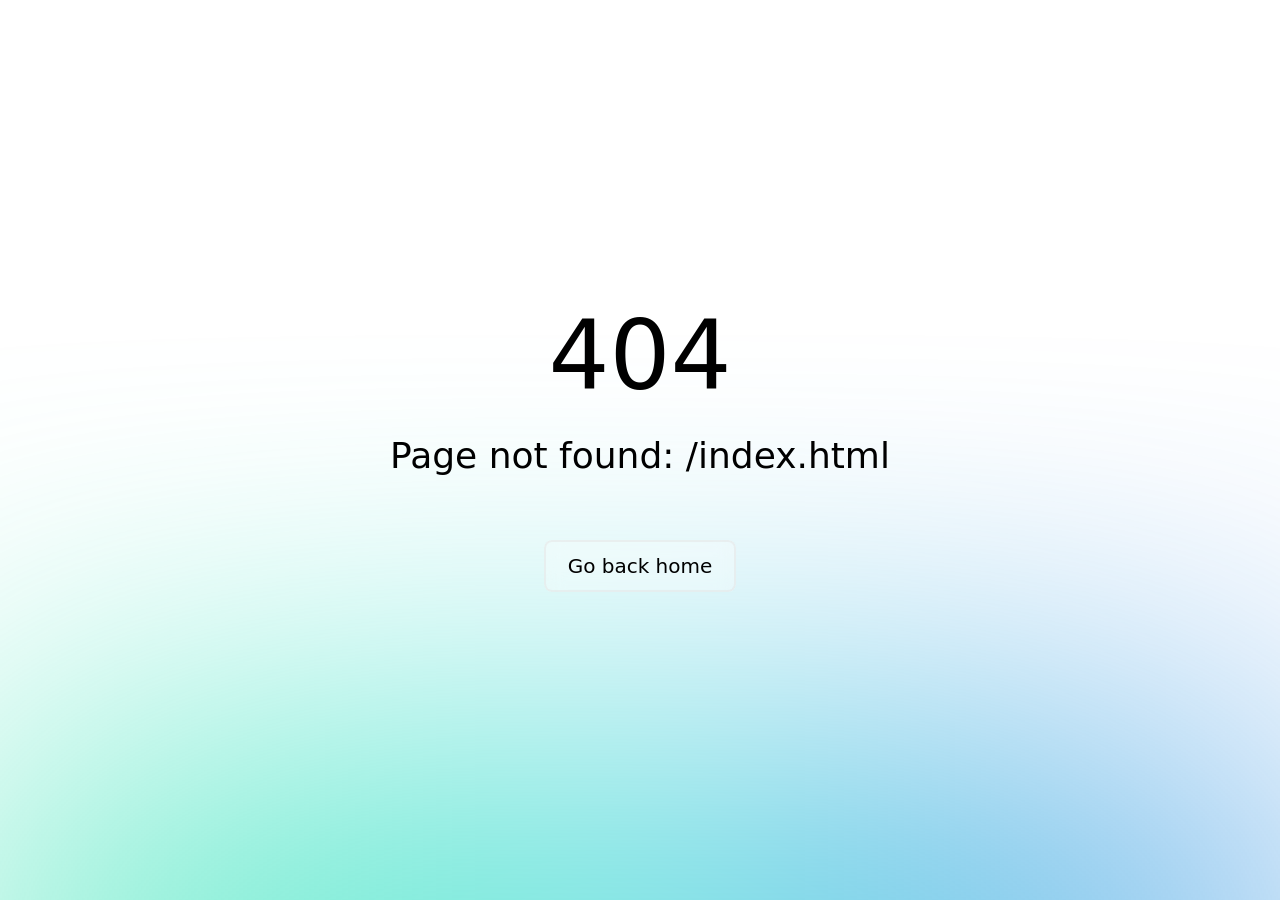
==== index.html @ a21f8ac3 "Updates" ====
<!DOCTYPE html><html><head><meta charset="utf-8">
<meta name="viewport" content="width=device-width, initial-scale=1">
<link rel="stylesheet" href="/_nuxt/entry.BaeBWbgq.css" crossorigin>
<link rel="modulepreload" as="script" crossorigin href="/_nuxt/By7dsW_v.js">
<link rel="preload" as="font" crossorigin href="/fonts/Ninetea-Regular.woff2">
<link rel="preload" as="font" crossorigin href="/fonts/NYXERIN.otf">
<link rel="prefetch" as="script" crossorigin href="/_nuxt/CG8p2d8B.js">
<link rel="prefetch" as="script" crossorigin href="/_nuxt/BZJxgB97.js">
<link rel="prefetch" as="script" crossorigin href="/_nuxt/BUppKONs.js">
<link rel="prefetch" as="script" crossorigin href="/_nuxt/BFFXrVxd.js">
<link rel="prefetch" as="script" crossorigin href="/_nuxt/BkInvZeJ.js">
<link rel="prefetch" as="script" crossorigin href="/_nuxt/C3A3WD4n.js">
<link rel="prefetch" as="style" crossorigin href="/_nuxt/error-404.4oxyXxx0.css">
<link rel="prefetch" as="script" crossorigin href="/_nuxt/CR0FEwVV.js">
<link rel="prefetch" as="script" crossorigin href="/_nuxt/DhpFRx7w.js">
<link rel="prefetch" as="style" crossorigin href="/_nuxt/error-500.CZqNkBuR.css">
<link rel="prefetch" as="script" crossorigin href="/_nuxt/B2MHD8tv.js">
<script type="module" src="/_nuxt/By7dsW_v.js" crossorigin></script></head><body><div id="__nuxt"></div><div id="teleports"></div><script type="application/json" data-nuxt-data="nuxt-app" data-ssr="false" id="__NUXT_DATA__">[{"prerenderedAt":1,"serverRendered":2},1747936782044,false]</script>
<script>window.__NUXT__={};window.__NUXT__.config={public:{"nuxt-scripts":{version:"",defaultScriptOptions:{trigger:"onNuxtReady"}}},app:{baseURL:"/",buildId:"25c9bc45-1e01-43da-9dfd-8d50b707d582",buildAssetsDir:"/_nuxt/",cdnURL:""}}</script></body></html>
---- _nuxt/entry.BaeBWbgq.css ----
@font-face{font-family:Nyxerin;src:local("Nyxerin Regular"),local("Nyxerin"),url(../fonts/NYXERIN.otf) format(opentype);font-display:swap;font-weight:400;font-style:normal}@font-face{font-family:Ninetea;src:local("Ninetea Regular"),local("Ninetea"),url(../fonts/Ninetea-Regular.woff2) format(woff2),url(../fonts/Ninetea-Regular.woff) format(woff),url(../fonts/Ninetea-Regular.ttf) format(truetype),url(../fonts/Ninetea-Regular.eot) format(embedded-opentype);font-display:swap;font-weight:400;font-style:normal}*,::backdrop,:after,:before{--tw-border-spacing-x:0;--tw-border-spacing-y:0;--tw-translate-x:0;--tw-translate-y:0;--tw-rotate:0;--tw-skew-x:0;--tw-skew-y:0;--tw-scale-x:1;--tw-scale-y:1;--tw-pan-x: ;--tw-pan-y: ;--tw-pinch-zoom: ;--tw-scroll-snap-strictness:proximity;--tw-gradient-from-position: ;--tw-gradient-via-position: ;--tw-gradient-to-position: ;--tw-ordinal: ;--tw-slashed-zero: ;--tw-numeric-figure: ;--tw-numeric-spacing: ;--tw-numeric-fraction: ;--tw-ring-inset: ;--tw-ring-offset-width:0px;--tw-ring-offset-color:#fff;--tw-ring-color:#3b82f680;--tw-ring-offset-shadow:0 0 #0000;--tw-ring-shadow:0 0 #0000;--tw-shadow:0 0 #0000;--tw-shadow-colored:0 0 #0000;--tw-blur: ;--tw-brightness: ;--tw-contrast: ;--tw-grayscale: ;--tw-hue-rotate: ;--tw-invert: ;--tw-saturate: ;--tw-sepia: ;--tw-drop-shadow: ;--tw-backdrop-blur: ;--tw-backdrop-brightness: ;--tw-backdrop-contrast: ;--tw-backdrop-grayscale: ;--tw-backdrop-hue-rotate: ;--tw-backdrop-invert: ;--tw-backdrop-opacity: ;--tw-backdrop-saturate: ;--tw-backdrop-sepia: ;--tw-contain-size: ;--tw-contain-layout: ;--tw-contain-paint: ;--tw-contain-style: }/*! tailwindcss v3.4.17 | MIT License | https://tailwindcss.com*/*,:after,:before{border:0 solid #e5e7eb;box-sizing:border-box}:after,:before{--tw-content:""}:host,html{line-height:1.5;-webkit-text-size-adjust:100%;font-family:ui-sans-serif,system-ui,sans-serif,Apple Color Emoji,Segoe UI Emoji,Segoe UI Symbol,Noto Color Emoji;font-feature-settings:normal;font-variation-settings:normal;-moz-tab-size:4;tab-size:4;-webkit-tap-highlight-color:transparent}body{line-height:inherit;margin:0}hr{border-top-width:1px;color:inherit;height:0}abbr:where([title]){-webkit-text-decoration:underline dotted;text-decoration:underline dotted}h1,h2,h3,h4,h5,h6{font-size:inherit;font-weight:inherit}a{color:inherit;text-decoration:inherit}b,strong{font-weight:bolder}code,kbd,pre,samp{font-family:ui-monospace,SFMono-Regular,Menlo,Monaco,Consolas,Liberation Mono,Courier New,monospace;font-feature-settings:normal;font-size:1em;font-variation-settings:normal}small{font-size:80%}sub,sup{font-size:75%;line-height:0;position:relative;vertical-align:initial}sub{bottom:-.25em}sup{top:-.5em}table{border-collapse:collapse;border-color:inherit;text-indent:0}button,input,optgroup,select,textarea{color:inherit;font-family:inherit;font-feature-settings:inherit;font-size:100%;font-variation-settings:inherit;font-weight:inherit;letter-spacing:inherit;line-height:inherit;margin:0;padding:0}button,select{text-transform:none}button,input:where([type=button]),input:where([type=reset]),input:where([type=submit]){-webkit-appearance:button;background-color:initial;background-image:none}:-moz-focusring{outline:auto}:-moz-ui-invalid{box-shadow:none}progress{vertical-align:initial}::-webkit-inner-spin-button,::-webkit-outer-spin-button{height:auto}[type=search]{-webkit-appearance:textfield;outline-offset:-2px}::-webkit-search-decoration{-webkit-appearance:none}::-webkit-file-upload-button{-webkit-appearance:button;font:inherit}summary{display:list-item}blockquote,dd,dl,figure,h1,h2,h3,h4,h5,h6,hr,p,pre{margin:0}fieldset{margin:0}fieldset,legend{padding:0}menu,ol,ul{list-style:none;margin:0;padding:0}dialog{padding:0}textarea{resize:vertical}input::placeholder,textarea::placeholder{color:#9ca3af;opacity:1}[role=button],button{cursor:pointer}:disabled{cursor:default}audio,canvas,embed,iframe,img,object,svg,video{display:block;vertical-align:middle}img,video{height:auto;max-width:100%}[hidden]:where(:not([hidden=until-found])){display:none}.container{width:100%}@media (min-width:640px){.container{max-width:640px}}@media (min-width:768px){.container{max-width:768px}}@media (min-width:1024px){.container{max-width:1024px}}@media (min-width:1280px){.container{max-width:1280px}}@media (min-width:1536px){.container{max-width:1536px}}.sr-only{height:1px;margin:-1px;overflow:hidden;padding:0;position:absolute;width:1px;clip:rect(0,0,0,0);border-width:0;white-space:nowrap}.pointer-events-none{pointer-events:none}.static{position:static}.fixed{position:fixed}.absolute{position:absolute}.relative{position:relative}.inset-0{top:0;right:0;bottom:0;left:0}.-left-10{left:-2.5rem}.-right-10{right:-2.5rem}.bottom-0{bottom:0}.bottom-1\/2{bottom:50%}.bottom-10{bottom:2.5rem}.bottom-16{bottom:4rem}.left-0{left:0}.left-10{left:2.5rem}.top-1\/2{top:50%}.z-10{z-index:10}.z-50{z-index:50}.mx-auto{margin-left:auto;margin-right:auto}.-mt-2{margin-top:-.5rem}.-mt-5{margin-top:-1.25rem}.-mt-6{margin-top:-1.5rem}.-mt-8{margin-top:-2rem}.mb-10{margin-bottom:2.5rem}.mb-4{margin-bottom:1rem}.mb-8{margin-bottom:2rem}.ml-0{margin-left:0}.mr-2{margin-right:.5rem}.mr-5{margin-right:1.25rem}.mt-10{margin-top:2.5rem}.mt-2{margin-top:.5rem}.mt-3{margin-top:.75rem}.mt-4{margin-top:1rem}.mt-5{margin-top:1.25rem}.mt-8{margin-top:2rem}.block{display:block}.flex{display:flex}.inline-flex{display:inline-flex}.grid{display:grid}.hidden{display:none}.h-10{height:2.5rem}.h-12{height:3rem}.h-16{height:4rem}.h-36{height:9rem}.h-4{height:1rem}.h-5{height:1.25rem}.h-6{height:1.5rem}.h-8{height:2rem}.h-\[130px\]{height:130px}.h-\[600px\]{height:600px}.h-auto{height:auto}.h-fit{height:fit-content}.h-full{height:100%}.min-h-screen{min-height:100vh}.w-12{width:3rem}.w-16{width:4rem}.w-36{width:9rem}.w-4{width:1rem}.w-6{width:1.5rem}.w-8{width:2rem}.w-\[100px\]{width:100px}.w-\[180px\]{width:180px}.w-\[300px\]{width:300px}.w-fit{width:fit-content}.w-full{width:100%}.w-px{width:1px}.min-w-\[180px\]{min-width:180px}.max-w-2xl{max-width:42rem}.max-w-7xl{max-width:80rem}.max-w-sm{max-width:24rem}.max-w-xl{max-width:36rem}.max-w-xs{max-width:20rem}.flex-1{flex:1 1 0%}.grow{flex-grow:1}.-translate-y-1\/2{--tw-translate-y:-50%}.-translate-y-1\/2,.-translate-y-2{transform:translate(var(--tw-translate-x),var(--tw-translate-y)) rotate(var(--tw-rotate)) skew(var(--tw-skew-x)) skewY(var(--tw-skew-y)) scaleX(var(--tw-scale-x)) scaleY(var(--tw-scale-y))}.-translate-y-2{--tw-translate-y:-.5rem}.translate-y-0{--tw-translate-y:0px}.-rotate-45,.translate-y-0{transform:translate(var(--tw-translate-x),var(--tw-translate-y)) rotate(var(--tw-rotate)) skew(var(--tw-skew-x)) skewY(var(--tw-skew-y)) scaleX(var(--tw-scale-x)) scaleY(var(--tw-scale-y))}.-rotate-45{--tw-rotate:-45deg}.-rotate-\[10deg\]{--tw-rotate:-10deg}.-rotate-\[10deg\],.rotate-\[20deg\]{transform:translate(var(--tw-translate-x),var(--tw-translate-y)) rotate(var(--tw-rotate)) skew(var(--tw-skew-x)) skewY(var(--tw-skew-y)) scaleX(var(--tw-scale-x)) scaleY(var(--tw-scale-y))}.rotate-\[20deg\]{--tw-rotate:20deg}.transform{transform:translate(var(--tw-translate-x),var(--tw-translate-y)) rotate(var(--tw-rotate)) skew(var(--tw-skew-x)) skewY(var(--tw-skew-y)) scaleX(var(--tw-scale-x)) scaleY(var(--tw-scale-y))}@keyframes bounce{0%,to{animation-timing-function:cubic-bezier(.8,0,1,1);transform:translateY(-25%)}50%{animation-timing-function:cubic-bezier(0,0,.2,1);transform:none}}.animate-bounce{animation:bounce 1s infinite}.grid-cols-1{grid-template-columns:repeat(1,minmax(0,1fr))}.grid-cols-2{grid-template-columns:repeat(2,minmax(0,1fr))}.flex-col{flex-direction:column}.flex-wrap{flex-wrap:wrap}.items-start{align-items:flex-start}.items-end{align-items:flex-end}.items-center{align-items:center}.justify-end{justify-content:flex-end}.justify-center{justify-content:center}.justify-between{justify-content:space-between}.gap-10{gap:2.5rem}.gap-2{gap:.5rem}.gap-20{gap:5rem}.gap-3{gap:.75rem}.gap-4{gap:1rem}.gap-5{gap:1.25rem}.gap-8{gap:2rem}.space-x-6>:not([hidden])~:not([hidden]){--tw-space-x-reverse:0;margin-left:calc(1.5rem*(1 - var(--tw-space-x-reverse)));margin-right:calc(1.5rem*var(--tw-space-x-reverse))}.space-y-1>:not([hidden])~:not([hidden]){--tw-space-y-reverse:0;margin-bottom:calc(.25rem*var(--tw-space-y-reverse));margin-top:calc(.25rem*(1 - var(--tw-space-y-reverse)))}.space-y-2>:not([hidden])~:not([hidden]){--tw-space-y-reverse:0;margin-bottom:calc(.5rem*var(--tw-space-y-reverse));margin-top:calc(.5rem*(1 - var(--tw-space-y-reverse)))}.divide-x>:not([hidden])~:not([hidden]){--tw-divide-x-reverse:0;border-left-width:calc(1px*(1 - var(--tw-divide-x-reverse)));border-right-width:calc(1px*var(--tw-divide-x-reverse))}.divide-\[\#C0C0C03D\]>:not([hidden])~:not([hidden]){border-color:#c0c0c03d}.overflow-hidden{overflow:hidden}.whitespace-nowrap{white-space:nowrap}.rounded-2xl{border-radius:1rem}.rounded-3xl{border-radius:1.5rem}.rounded-\[30px\]{border-radius:30px}.rounded-full{border-radius:9999px}.rounded-lg{border-radius:.5rem}.rounded-md{border-radius:.375rem}.rounded-xl{border-radius:.75rem}.border{border-width:1px}.border-b-2{border-bottom-width:2px}.border-purple-400{--tw-border-opacity:1;border-color:rgb(192 132 252/var(--tw-border-opacity,1))}.border-transparent{border-color:#0000}.border-white{--tw-border-opacity:1;border-color:rgb(255 255 255/var(--tw-border-opacity,1))}.bg-\[\#010101\]{--tw-bg-opacity:1;background-color:rgb(1 1 1/var(--tw-bg-opacity,1))}.bg-\[\#2B2B2B\]{--tw-bg-opacity:1;background-color:rgb(43 43 43/var(--tw-bg-opacity,1))}.bg-black{--tw-bg-opacity:1;background-color:rgb(0 0 0/var(--tw-bg-opacity,1))}.bg-gray-700{--tw-bg-opacity:1;background-color:rgb(55 65 81/var(--tw-bg-opacity,1))}.bg-gray-900{--tw-bg-opacity:1;background-color:rgb(17 24 39/var(--tw-bg-opacity,1))}.bg-purple-600{--tw-bg-opacity:1;background-color:rgb(147 51 234/var(--tw-bg-opacity,1))}.bg-white{--tw-bg-opacity:1;background-color:rgb(255 255 255/var(--tw-bg-opacity,1))}.bg-button-gradient{background-image:linear-gradient(103.84deg,#330694 17.98%,#8500a6 69.45%)}.bg-gradient-to-b{background-image:linear-gradient(to bottom,var(--tw-gradient-stops))}.bg-gradient-to-l{background-image:linear-gradient(to left,var(--tw-gradient-stops))}.from-\[\#3A0696\]{--tw-gradient-from:#3a0696 var(--tw-gradient-from-position);--tw-gradient-to:#3a069600 var(--tw-gradient-to-position);--tw-gradient-stops:var(--tw-gradient-from),var(--tw-gradient-to)}.from-\[\#BB83FF\]{--tw-gradient-from:#bb83ff var(--tw-gradient-from-position);--tw-gradient-to:#bb83ff00 var(--tw-gradient-to-position);--tw-gradient-stops:var(--tw-gradient-from),var(--tw-gradient-to)}.via-\[\#B1B1B1\]{--tw-gradient-to:#b1b1b100 var(--tw-gradient-to-position);--tw-gradient-stops:var(--tw-gradient-from),#b1b1b1 var(--tw-gradient-via-position),var(--tw-gradient-to)}.to-\[\#313131\]{--tw-gradient-to:#313131 var(--tw-gradient-to-position)}.to-\[\#C740FF\]{--tw-gradient-to:#c740ff var(--tw-gradient-to-position)}.object-contain{object-fit:contain}.object-cover{object-fit:cover}.p-1{padding:.25rem}.p-2{padding:.5rem}.p-3{padding:.75rem}.p-\[1px\]{padding:1px}.px-2{padding-left:.5rem;padding-right:.5rem}.px-3{padding-left:.75rem;padding-right:.75rem}.px-4{padding-left:1rem;padding-right:1rem}.px-5{padding-left:1.25rem;padding-right:1.25rem}.px-8{padding-left:2rem;padding-right:2rem}.py-1{padding-bottom:.25rem;padding-top:.25rem}.py-1\.5{padding-bottom:.375rem;padding-top:.375rem}.py-10{padding-bottom:2.5rem;padding-top:2.5rem}.py-16{padding-bottom:4rem;padding-top:4rem}.py-2{padding-bottom:.5rem;padding-top:.5rem}.py-28{padding-bottom:7rem;padding-top:7rem}.py-5{padding-bottom:1.25rem;padding-top:1.25rem}.py-8{padding-bottom:2rem;padding-top:2rem}.pb-16{padding-bottom:4rem}.pb-3{padding-bottom:.75rem}.pl-10{padding-left:2.5rem}.pl-6{padding-left:1.5rem}.pl-8{padding-left:2rem}.pr-2{padding-right:.5rem}.pr-8{padding-right:2rem}.pt-2{padding-top:.5rem}.pt-24{padding-top:6rem}.pt-4{padding-top:1rem}.text-left{text-align:left}.text-center{text-align:center}.text-right{text-align:right}.text-start{text-align:start}.font-ninetea{font-family:Ninetea,sans-serif}.font-nyx{font-family:Nyxerin,sans-serif}.text-2xl{font-size:1.5rem;line-height:2rem}.text-3xl{font-size:1.875rem;line-height:2.25rem}.text-4xl{font-size:2.25rem;line-height:2.5rem}.text-8xl{font-size:6rem;line-height:1}.text-\[100px\]{font-size:100px}.text-\[16px\]{font-size:16px}.text-\[20px\]{font-size:20px}.text-\[40px\]{font-size:40px}.text-\[50px\]{font-size:50px}.text-base{font-size:1rem;line-height:1.5rem}.text-sm{font-size:.875rem;line-height:1.25rem}.text-xl{font-size:1.25rem;line-height:1.75rem}.text-xs{font-size:.75rem;line-height:1rem}.font-bold{font-weight:700}.font-medium{font-weight:500}.font-thin{font-weight:100}.uppercase{text-transform:uppercase}.leading-\[102px\]{line-height:102px}.tracking-wide{letter-spacing:.025em}.tracking-wider{letter-spacing:.05em}.tracking-widest{letter-spacing:.1em}.text-\[\#000000\]{--tw-text-opacity:1;color:rgb(0 0 0/var(--tw-text-opacity,1))}.text-\[\#848484\]{--tw-text-opacity:1;color:rgb(132 132 132/var(--tw-text-opacity,1))}.text-\[\#8501A6\]{--tw-text-opacity:1;color:rgb(133 1 166/var(--tw-text-opacity,1))}.text-\[\#8D8D8D\]{--tw-text-opacity:1;color:rgb(141 141 141/var(--tw-text-opacity,1))}.text-\[\#A4A4A4\]{--tw-text-opacity:1;color:rgb(164 164 164/var(--tw-text-opacity,1))}.text-\[\#AD98FF\]{--tw-text-opacity:1;color:rgb(173 152 255/var(--tw-text-opacity,1))}.text-\[\#BB83FF\]{--tw-text-opacity:1;color:rgb(187 131 255/var(--tw-text-opacity,1))}.text-\[\#C0C0C0\]{--tw-text-opacity:1;color:rgb(192 192 192/var(--tw-text-opacity,1))}.text-\[\#FFFFFF\],.text-\[\#ffffff\]{--tw-text-opacity:1;color:rgb(255 255 255/var(--tw-text-opacity,1))}.text-gray-400{--tw-text-opacity:1;color:rgb(156 163 175/var(--tw-text-opacity,1))}.text-purple-400{--tw-text-opacity:1;color:rgb(192 132 252/var(--tw-text-opacity,1))}.text-white{--tw-text-opacity:1;color:rgb(255 255 255/var(--tw-text-opacity,1))}.underline{text-decoration-line:underline}.opacity-0{opacity:0}.opacity-100{opacity:1}.shadow-lg{--tw-shadow:0 10px 15px -3px #0000001a,0 4px 6px -4px #0000001a;--tw-shadow-colored:0 10px 15px -3px var(--tw-shadow-color),0 4px 6px -4px var(--tw-shadow-color);box-shadow:var(--tw-ring-offset-shadow,0 0 #0000),var(--tw-ring-shadow,0 0 #0000),var(--tw-shadow)}.ring-1,.ring-\[1px\]{--tw-ring-offset-shadow:var(--tw-ring-inset) 0 0 0 var(--tw-ring-offset-width) var(--tw-ring-offset-color);--tw-ring-shadow:var(--tw-ring-inset) 0 0 0 calc(1px + var(--tw-ring-offset-width)) var(--tw-ring-color);box-shadow:var(--tw-ring-offset-shadow),var(--tw-ring-shadow),var(--tw-shadow,0 0 #0000)}.ring-white{--tw-ring-opacity:1;--tw-ring-color:rgb(255 255 255/var(--tw-ring-opacity,1))}.blur-\[60px\]{--tw-blur:blur(60px)}.blur-\[60px\],.blur-\[80px\]{filter:var(--tw-blur) var(--tw-brightness) var(--tw-contrast) var(--tw-grayscale) var(--tw-hue-rotate) var(--tw-invert) var(--tw-saturate) var(--tw-sepia) var(--tw-drop-shadow)}.blur-\[80px\]{--tw-blur:blur(80px)}.filter{filter:var(--tw-blur) var(--tw-brightness) var(--tw-contrast) var(--tw-grayscale) var(--tw-hue-rotate) var(--tw-invert) var(--tw-saturate) var(--tw-sepia) var(--tw-drop-shadow)}.transition{transition-duration:.15s;transition-property:color,background-color,border-color,text-decoration-color,fill,stroke,opacity,box-shadow,transform,filter,backdrop-filter;transition-timing-function:cubic-bezier(.4,0,.2,1)}.transition-all{transition-duration:.15s;transition-property:all;transition-timing-function:cubic-bezier(.4,0,.2,1)}.duration-200{transition-duration:.2s}.duration-300{transition-duration:.3s}.ease-in-out{transition-timing-function:cubic-bezier(.4,0,.2,1)}.hover\:bg-gray-700:hover{--tw-bg-opacity:1;background-color:rgb(55 65 81/var(--tw-bg-opacity,1))}.hover\:bg-gray-700\/50:hover{background-color:#37415180}.hover\:bg-purple-700:hover{--tw-bg-opacity:1;background-color:rgb(126 34 206/var(--tw-bg-opacity,1))}.hover\:bg-white:hover{--tw-bg-opacity:1;background-color:rgb(255 255 255/var(--tw-bg-opacity,1))}.hover\:text-black:hover{--tw-text-opacity:1;color:rgb(0 0 0/var(--tw-text-opacity,1))}.hover\:text-purple-400:hover{--tw-text-opacity:1;color:rgb(192 132 252/var(--tw-text-opacity,1))}.hover\:text-white:hover{--tw-text-opacity:1;color:rgb(255 255 255/var(--tw-text-opacity,1))}.focus\:outline-none:focus{outline:2px solid #0000;outline-offset:2px}.focus\:ring-2:focus{--tw-ring-offset-shadow:var(--tw-ring-inset) 0 0 0 var(--tw-ring-offset-width) var(--tw-ring-offset-color);--tw-ring-shadow:var(--tw-ring-inset) 0 0 0 calc(2px + var(--tw-ring-offset-width)) var(--tw-ring-color);box-shadow:var(--tw-ring-offset-shadow),var(--tw-ring-shadow),var(--tw-shadow,0 0 #0000)}.focus\:ring-white:focus{--tw-ring-opacity:1;--tw-ring-color:rgb(255 255 255/var(--tw-ring-opacity,1))}.focus\:ring-offset-2:focus{--tw-ring-offset-width:2px}.focus\:ring-offset-gray-800:focus{--tw-ring-offset-color:#1f2937}@media (min-width:640px){.sm\:px-3{padding-left:.75rem;padding-right:.75rem}.sm\:px-6{padding-left:1.5rem;padding-right:1.5rem}}@media (min-width:768px){.md\:mr-10{margin-right:2.5rem}.md\:flex{display:flex}.md\:hidden{display:none}.md\:grid-cols-2{grid-template-columns:repeat(2,minmax(0,1fr))}.md\:grid-cols-3{grid-template-columns:repeat(3,minmax(0,1fr))}.md\:bg-gradient-to-b{background-image:linear-gradient(to bottom,var(--tw-gradient-stops))}.md\:from-black{--tw-gradient-from:#000 var(--tw-gradient-from-position);--tw-gradient-to:#0000 var(--tw-gradient-to-position);--tw-gradient-stops:var(--tw-gradient-from),var(--tw-gradient-to)}.md\:to-transparent{--tw-gradient-to:#0000 var(--tw-gradient-to-position)}.md\:py-10{padding-bottom:2.5rem;padding-top:2.5rem}.md\:text-4xl{font-size:2.25rem;line-height:2.5rem}.md\:text-\[86px\]{font-size:86px}.md\:text-\[94px\]{font-size:94px}.md\:text-base{font-size:1rem;line-height:1.5rem}.md\:text-sm{font-size:.875rem;line-height:1.25rem}}@media (min-width:1024px){.lg\:grid-cols-3{grid-template-columns:repeat(3,minmax(0,1fr))}.lg\:px-8{padding-left:2rem;padding-right:2rem}}@font-face{font-family:Nyxerin;src:url(../fonts/NYXERIN.otf) format("opentype")}@font-face{font-family:Ninetea;font-style:normal;font-weight:400;src:url(./Ninetea-Regular.Dca0wUUI.eot);src:url(./Ninetea-Regular.Dca0wUUI.eot?#iefix) format("embedded-opentype"),url(./Ninetea-Regular.DTuDaohF.woff2) format("woff2"),url(./Ninetea-Regular.DfHUsrfv.woff) format("woff"),url(./Ninetea-Regular.DGbZ6kNQ.ttf) format("truetype");text-rendering:optimizeLegibility}@keyframes bounce-05778d72{0%,to{transform:translateY(0)}50%{transform:translateY(-5px)}}.animate-bounce[data-v-05778d72]{animation:bounce-05778d72 1s infinite}.fade-enter-active[data-v-05778d72],.fade-leave-active[data-v-05778d72]{transition:opacity .5s ease}.fade-enter-from[data-v-05778d72],.fade-leave-to[data-v-05778d72]{opacity:0}.scanline[data-v-05778d72]{animation:scanline-05778d72 8s linear infinite;background:linear-gradient(180deg,transparent 50%,rgba(0,0,0,.05) 0);background-size:100% 4px;z-index:20}.noise[data-v-05778d72],.scanline[data-v-05778d72]{height:100%;left:0;pointer-events:none;position:fixed;top:0;width:100%}.noise[data-v-05778d72]{background-image:url("data:image/svg+xml;charset=utf-8,%3Csvg xmlns='http://www.w3.org/2000/svg' viewBox='0 0 200 200'%3E%3Cfilter id='a'%3E%3CfeTurbulence baseFrequency='.65' numOctaves='3' stitchTiles='stitch' type='fractalNoise'/%3E%3C/filter%3E%3Crect width='100%25' height='100%25' filter='url(%23a)'/%3E%3C/svg%3E");mix-blend-mode:overlay;opacity:.05;z-index:15}@keyframes scanline-05778d72{0%{transform:translateY(100vh)}to{transform:translateY(0)}}
---- _nuxt/error-404.4oxyXxx0.css ----
.spotlight[data-v-06403dcb]{background:linear-gradient(45deg,#00dc82,#36e4da 50%,#0047e1);bottom:-30vh;filter:blur(20vh);height:40vh}.gradient-border[data-v-06403dcb]{-webkit-backdrop-filter:blur(10px);backdrop-filter:blur(10px);border-radius:.5rem;position:relative}@media (prefers-color-scheme:light){.gradient-border[data-v-06403dcb]{background-color:#ffffff4d}.gradient-border[data-v-06403dcb]:before{background:linear-gradient(90deg,#e2e2e2,#e2e2e2 25%,#00dc82,#36e4da 75%,#0047e1)}}@media (prefers-color-scheme:dark){.gradient-border[data-v-06403dcb]{background-color:#1414144d}.gradient-border[data-v-06403dcb]:before{background:linear-gradient(90deg,#303030,#303030 25%,#00dc82,#36e4da 75%,#0047e1)}}.gradient-border[data-v-06403dcb]:before{background-size:400% auto;border-radius:.5rem;bottom:0;content:"";left:0;-webkit-mask:linear-gradient(#fff 0 0) content-box,linear-gradient(#fff 0 0);mask:linear-gradient(#fff 0 0) content-box,linear-gradient(#fff 0 0);-webkit-mask-composite:xor;mask-composite:exclude;opacity:.5;padding:2px;position:absolute;right:0;top:0;transition:background-position .3s ease-in-out,opacity .2s ease-in-out;width:100%}.gradient-border[data-v-06403dcb]:hover:before{background-position:-50% 0;opacity:1}.fixed[data-v-06403dcb]{position:fixed}.left-0[data-v-06403dcb]{left:0}.right-0[data-v-06403dcb]{right:0}.z-10[data-v-06403dcb]{z-index:10}.z-20[data-v-06403dcb]{z-index:20}.grid[data-v-06403dcb]{display:grid}.mb-16[data-v-06403dcb]{margin-bottom:4rem}.mb-8[data-v-06403dcb]{margin-bottom:2rem}.max-w-520px[data-v-06403dcb]{max-width:520px}.min-h-screen[data-v-06403dcb]{min-height:100vh}.w-full[data-v-06403dcb]{width:100%}.flex[data-v-06403dcb]{display:flex}.cursor-pointer[data-v-06403dcb]{cursor:pointer}.place-content-center[data-v-06403dcb]{place-content:center}.items-center[data-v-06403dcb]{align-items:center}.justify-center[data-v-06403dcb]{justify-content:center}.overflow-hidden[data-v-06403dcb]{overflow:hidden}.bg-white[data-v-06403dcb]{--un-bg-opacity:1;background-color:rgb(255 255 255/var(--un-bg-opacity))}.px-4[data-v-06403dcb]{padding-left:1rem;padding-right:1rem}.px-8[data-v-06403dcb]{padding-left:2rem;padding-right:2rem}.py-2[data-v-06403dcb]{padding-bottom:.5rem;padding-top:.5rem}.text-center[data-v-06403dcb]{text-align:center}.text-8xl[data-v-06403dcb]{font-size:6rem;line-height:1}.text-xl[data-v-06403dcb]{font-size:1.25rem;line-height:1.75rem}.text-black[data-v-06403dcb]{--un-text-opacity:1;color:rgb(0 0 0/var(--un-text-opacity))}.font-light[data-v-06403dcb]{font-weight:300}.font-medium[data-v-06403dcb]{font-weight:500}.leading-tight[data-v-06403dcb]{line-height:1.25}.font-sans[data-v-06403dcb]{font-family:ui-sans-serif,system-ui,-apple-system,BlinkMacSystemFont,Segoe UI,Roboto,Helvetica Neue,Arial,Noto Sans,sans-serif,Apple Color Emoji,Segoe UI Emoji,Segoe UI Symbol,Noto Color Emoji}.antialiased[data-v-06403dcb]{-webkit-font-smoothing:antialiased;-moz-osx-font-smoothing:grayscale}@media (prefers-color-scheme:dark){.dark\:bg-black[data-v-06403dcb]{--un-bg-opacity:1;background-color:rgb(0 0 0/var(--un-bg-opacity))}.dark\:text-white[data-v-06403dcb]{--un-text-opacity:1;color:rgb(255 255 255/var(--un-text-opacity))}}@media (min-width:640px){.sm\:px-0[data-v-06403dcb]{padding-left:0;padding-right:0}.sm\:px-6[data-v-06403dcb]{padding-left:1.5rem;padding-right:1.5rem}.sm\:py-3[data-v-06403dcb]{padding-bottom:.75rem;padding-top:.75rem}.sm\:text-4xl[data-v-06403dcb]{font-size:2.25rem;line-height:2.5rem}.sm\:text-xl[data-v-06403dcb]{font-size:1.25rem;line-height:1.75rem}}
---- _nuxt/error-500.CZqNkBuR.css ----
.spotlight[data-v-4b6f0a29]{background:linear-gradient(45deg,#00dc82,#36e4da 50%,#0047e1);filter:blur(20vh)}.fixed[data-v-4b6f0a29]{position:fixed}.-bottom-1\/2[data-v-4b6f0a29]{bottom:-50%}.left-0[data-v-4b6f0a29]{left:0}.right-0[data-v-4b6f0a29]{right:0}.grid[data-v-4b6f0a29]{display:grid}.mb-16[data-v-4b6f0a29]{margin-bottom:4rem}.mb-8[data-v-4b6f0a29]{margin-bottom:2rem}.h-1\/2[data-v-4b6f0a29]{height:50%}.max-w-520px[data-v-4b6f0a29]{max-width:520px}.min-h-screen[data-v-4b6f0a29]{min-height:100vh}.place-content-center[data-v-4b6f0a29]{place-content:center}.overflow-hidden[data-v-4b6f0a29]{overflow:hidden}.bg-white[data-v-4b6f0a29]{--un-bg-opacity:1;background-color:rgb(255 255 255/var(--un-bg-opacity))}.px-8[data-v-4b6f0a29]{padding-left:2rem;padding-right:2rem}.text-center[data-v-4b6f0a29]{text-align:center}.text-8xl[data-v-4b6f0a29]{font-size:6rem;line-height:1}.text-xl[data-v-4b6f0a29]{font-size:1.25rem;line-height:1.75rem}.text-black[data-v-4b6f0a29]{--un-text-opacity:1;color:rgb(0 0 0/var(--un-text-opacity))}.font-light[data-v-4b6f0a29]{font-weight:300}.font-medium[data-v-4b6f0a29]{font-weight:500}.leading-tight[data-v-4b6f0a29]{line-height:1.25}.font-sans[data-v-4b6f0a29]{font-family:ui-sans-serif,system-ui,-apple-system,BlinkMacSystemFont,Segoe UI,Roboto,Helvetica Neue,Arial,Noto Sans,sans-serif,Apple Color Emoji,Segoe UI Emoji,Segoe UI Symbol,Noto Color Emoji}.antialiased[data-v-4b6f0a29]{-webkit-font-smoothing:antialiased;-moz-osx-font-smoothing:grayscale}@media (prefers-color-scheme:dark){.dark\:bg-black[data-v-4b6f0a29]{--un-bg-opacity:1;background-color:rgb(0 0 0/var(--un-bg-opacity))}.dark\:text-white[data-v-4b6f0a29]{--un-text-opacity:1;color:rgb(255 255 255/var(--un-text-opacity))}}@media (min-width:640px){.sm\:px-0[data-v-4b6f0a29]{padding-left:0;padding-right:0}.sm\:text-4xl[data-v-4b6f0a29]{font-size:2.25rem;line-height:2.5rem}}
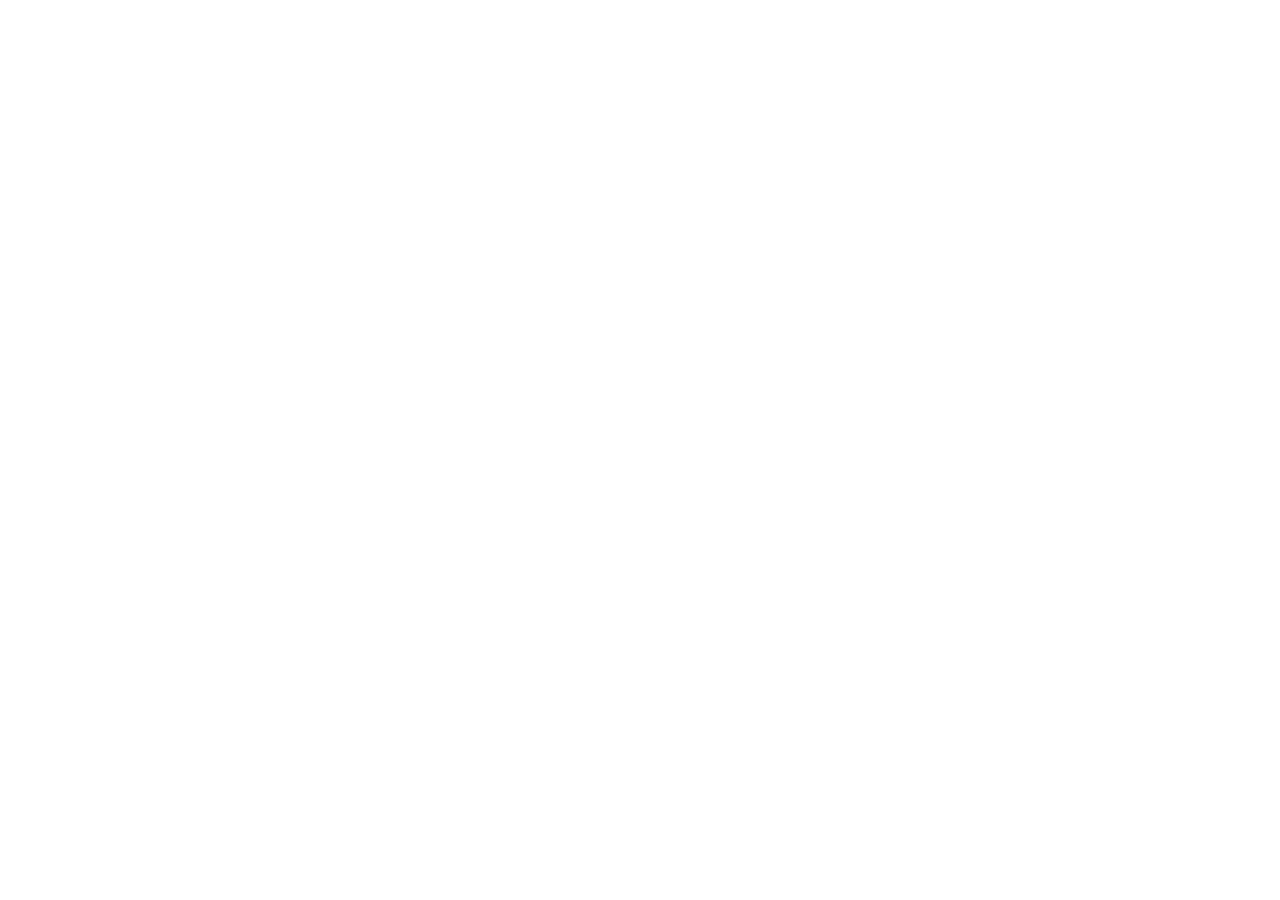
==== commit 4ec61e6d: "Updates" ====
--- a/index.html
+++ b/index.html
@@ -1,19 +1,19 @@
 <!DOCTYPE html><html><head><meta charset="utf-8">
 <meta name="viewport" content="width=device-width, initial-scale=1">
-<link rel="stylesheet" href="/_nuxt/entry.BaeBWbgq.css" crossorigin>
-<link rel="modulepreload" as="script" crossorigin href="/_nuxt/By7dsW_v.js">
-<link rel="preload" as="font" crossorigin href="/fonts/Ninetea-Regular.woff2">
-<link rel="preload" as="font" crossorigin href="/fonts/NYXERIN.otf">
-<link rel="prefetch" as="script" crossorigin href="/_nuxt/CG8p2d8B.js">
-<link rel="prefetch" as="script" crossorigin href="/_nuxt/BZJxgB97.js">
-<link rel="prefetch" as="script" crossorigin href="/_nuxt/BUppKONs.js">
-<link rel="prefetch" as="script" crossorigin href="/_nuxt/BFFXrVxd.js">
-<link rel="prefetch" as="script" crossorigin href="/_nuxt/BkInvZeJ.js">
-<link rel="prefetch" as="script" crossorigin href="/_nuxt/C3A3WD4n.js">
-<link rel="prefetch" as="style" crossorigin href="/_nuxt/error-404.4oxyXxx0.css">
-<link rel="prefetch" as="script" crossorigin href="/_nuxt/CR0FEwVV.js">
-<link rel="prefetch" as="script" crossorigin href="/_nuxt/DhpFRx7w.js">
-<link rel="prefetch" as="style" crossorigin href="/_nuxt/error-500.CZqNkBuR.css">
-<link rel="prefetch" as="script" crossorigin href="/_nuxt/B2MHD8tv.js">
-<script type="module" src="/_nuxt/By7dsW_v.js" crossorigin></script></head><body><div id="__nuxt"></div><div id="teleports"></div><script type="application/json" data-nuxt-data="nuxt-app" data-ssr="false" id="__NUXT_DATA__">[{"prerenderedAt":1,"serverRendered":2},1747936782044,false]</script>
-<script>window.__NUXT__={};window.__NUXT__.config={public:{"nuxt-scripts":{version:"",defaultScriptOptions:{trigger:"onNuxtReady"}}},app:{baseURL:"/",buildId:"25c9bc45-1e01-43da-9dfd-8d50b707d582",buildAssetsDir:"/_nuxt/",cdnURL:""}}</script></body></html>+<link rel="stylesheet" href="/techbank/_nuxt/entry.BaeBWbgq.css" crossorigin>
+<link rel="modulepreload" as="script" crossorigin href="/techbank/_nuxt/By7dsW_v.js">
+<link rel="preload" as="font" crossorigin href="/techbank/fonts/Ninetea-Regular.woff2">
+<link rel="preload" as="font" crossorigin href="/techbank/fonts/NYXERIN.otf">
+<link rel="prefetch" as="script" crossorigin href="/techbank/_nuxt/CG8p2d8B.js">
+<link rel="prefetch" as="script" crossorigin href="/techbank/_nuxt/BZJxgB97.js">
+<link rel="prefetch" as="script" crossorigin href="/techbank/_nuxt/BUppKONs.js">
+<link rel="prefetch" as="script" crossorigin href="/techbank/_nuxt/BFFXrVxd.js">
+<link rel="prefetch" as="script" crossorigin href="/techbank/_nuxt/BkInvZeJ.js">
+<link rel="prefetch" as="script" crossorigin href="/techbank/_nuxt/C3A3WD4n.js">
+<link rel="prefetch" as="style" crossorigin href="/techbank/_nuxt/error-404.4oxyXxx0.css">
+<link rel="prefetch" as="script" crossorigin href="/techbank/_nuxt/CR0FEwVV.js">
+<link rel="prefetch" as="script" crossorigin href="/techbank/_nuxt/DhpFRx7w.js">
+<link rel="prefetch" as="style" crossorigin href="/techbank/_nuxt/error-500.CZqNkBuR.css">
+<link rel="prefetch" as="script" crossorigin href="/techbank/_nuxt/B2MHD8tv.js">
+<script type="module" src="/techbank/_nuxt/By7dsW_v.js" crossorigin></script></head><body><div id="__nuxt"></div><div id="teleports"></div><script type="application/json" data-nuxt-data="nuxt-app" data-ssr="false" id="__NUXT_DATA__">[{"prerenderedAt":1,"serverRendered":2},1747937058853,false]</script>
+<script>window.__NUXT__={};window.__NUXT__.config={public:{"nuxt-scripts":{version:"",defaultScriptOptions:{trigger:"onNuxtReady"}}},app:{baseURL:"/techbank/",buildId:"e68a8aea-d737-4629-a7c3-c097951e69c9",buildAssetsDir:"/_nuxt/",cdnURL:""}}</script></body></html>
